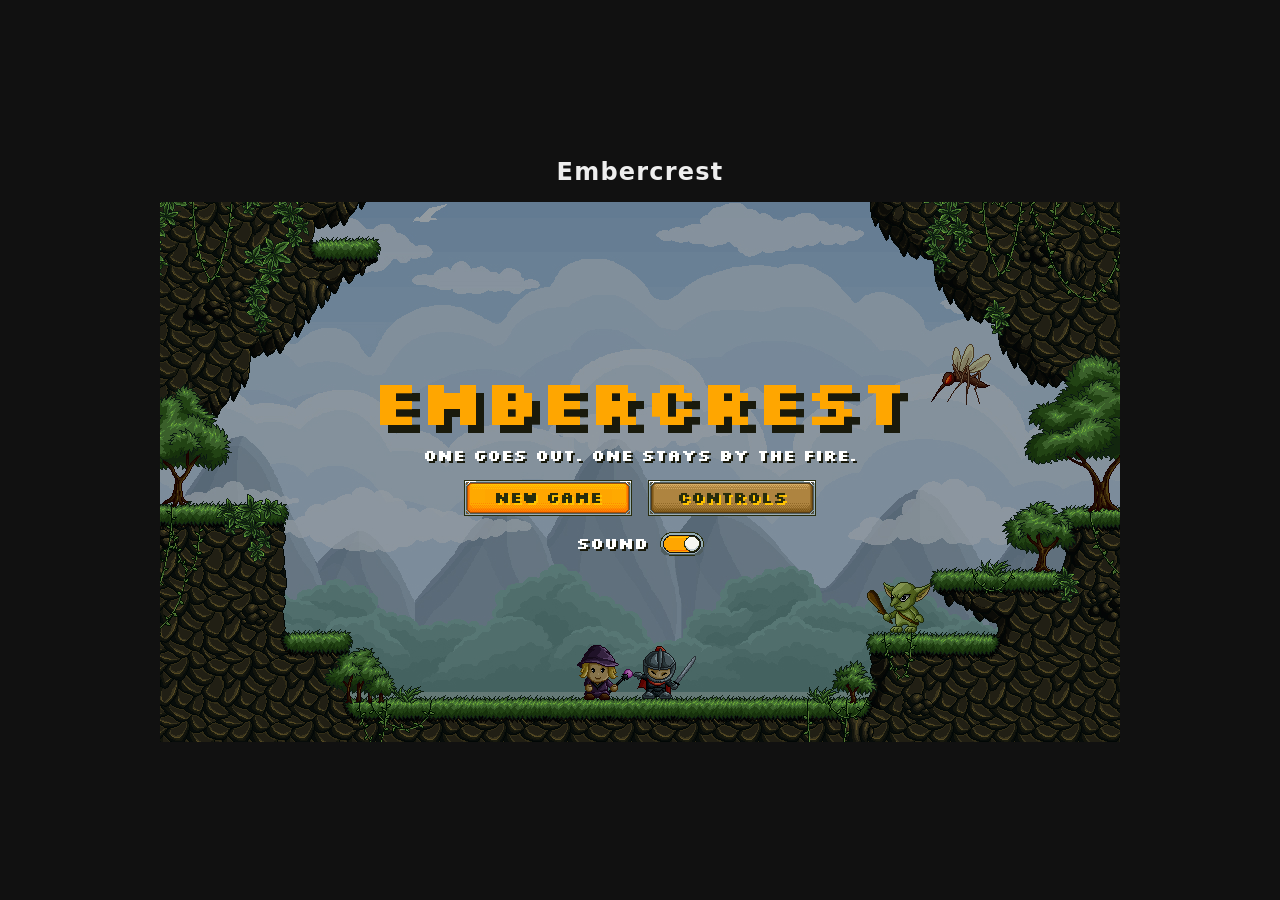
==== index.html @ e057ee61 "feat: add touch controls" ====
<!doctype html>
<html lang="de">
  <head>
    <meta charset="UTF-8" />
    <meta name="viewport" content="width=device-width, initial-scale=1.0" />
    <title>Embercrest</title>
    <link rel="stylesheet" href="./style.css" />
    <script type="module" src="./js/main.js"></script>
  </head>
  <body>
    <main>
      <h1>Embercrest</h1>
      <div class="stage">
        <canvas id="canvas" width="960" height="540">
          Dein Browser unterstützt kein Canvas.
        </canvas>
        <div class="touch-controls">
          <div class="touch-group">
            <button id="touch-left" class="touch-button" aria-label="Move left">
              <img src="./assets/images/ui/touch/left.png" alt="" />
            </button>
            <button
              id="touch-right"
              class="touch-button"
              aria-label="Move right"
            >
              <img src="./assets/images/ui/touch/right.png" alt="" />
            </button>
          </div>
          <div class="touch-group">
            <button id="touch-cancel" class="touch-button" aria-label="Menu">
              <img src="./assets/images/ui/touch/menu.png" alt="" />
            </button>
            <button id="touch-talk" class="touch-button" aria-label="Talk">
              <img src="./assets/images/ui/touch/talk.png" alt="" />
            </button>
            <button id="touch-attack" class="touch-button" aria-label="Attack">
              <img src="./assets/images/ui/touch/attack.png" alt="" />
            </button>
            <button id="touch-jump" class="touch-button" aria-label="Jump">
              <img src="./assets/images/ui/touch/jump.png" alt="" />
            </button>
          </div>
        </div>
      </div>
      <p class="rotate-hint">Please rotate your device.</p>
    </main>
  </body>
</html>
---- style.css ----
@font-face {
  font-family: "Silkscreen";
  src: url("./assets/fonts/silkscreen-regular.ttf") format("truetype");
}

@font-face {
  font-family: "Silkscreen";
  src: url("./assets/fonts/silkscreen-bold.ttf") format("truetype");
  font-weight: 700;
}

*,
*::before,
*::after {
  box-sizing: border-box;
  margin: 0;
  padding: 0;
}

body {
  min-height: 100dvh;
  display: flex;
  align-items: center;
  justify-content: center;
  padding: 1rem;
  background-color: #111;
  color: #eee;
  font-family: system-ui, sans-serif;
}

main {
  width: min(960px, 100%);
  display: flex;
  flex-direction: column;
  align-items: center;
  gap: 1rem;
}

h1 {
  font-size: 1.5rem;
  font-weight: 600;
  letter-spacing: 0.05em;
}

canvas {
  width: 100%;
  height: auto;
  background-color: #000;
  image-rendering: pixelated;
}

.stage {
  position: relative;
  width: 100%;
  display: flex;
}

.touch-controls,
.rotate-hint {
  display: none;
}

.touch-group {
  height: 100%;
  display: flex;
  gap: 2%;
}

.touch-button {
  height: 100%;
  aspect-ratio: 1;
  border: none;
  background: none;
  touch-action: none;
  user-select: none;
  -webkit-touch-callout: none;
}

.touch-button img {
  width: 100%;
  height: 100%;
  image-rendering: pixelated;
  pointer-events: none;
}

@media (pointer: coarse) {
  .touch-controls {
    position: absolute;
    left: 1%;
    right: 1%;
    bottom: 0.5%;
    height: 10.5%;
    display: flex;
    justify-content: space-between;
  }
}

@media (pointer: coarse) and (orientation: landscape) {
  body {
    padding: 0;
    overflow: hidden;
  }

  main {
    width: min(100%, calc(100dvh * 16 / 9));
  }

  h1 {
    display: none;
  }
}

@media (pointer: coarse) and (orientation: portrait) {
  .rotate-hint {
    display: block;
  }
}
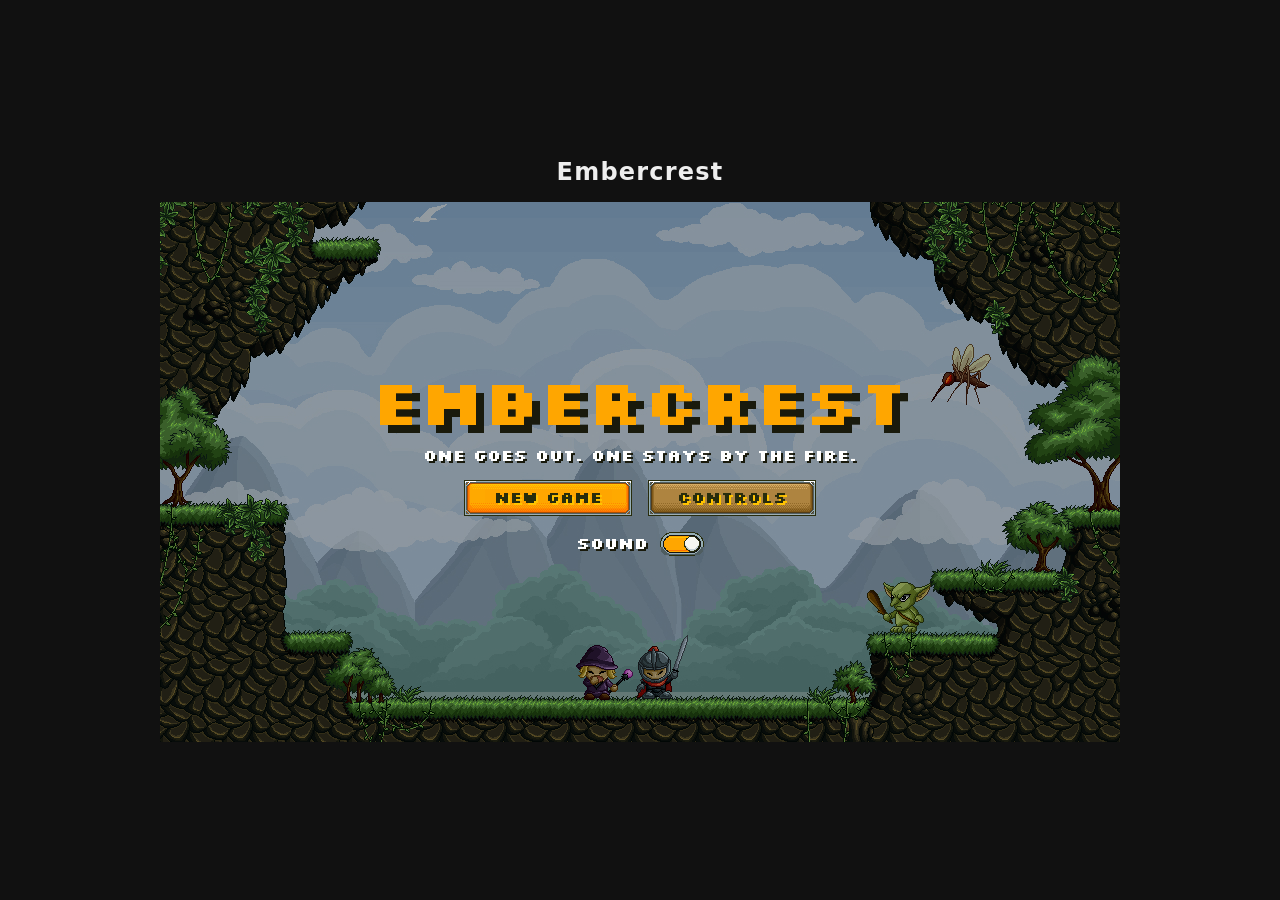
==== commit c4948793: "feat: add save, quest log and loading screen" ====
--- a/index.html
+++ b/index.html
@@ -4,6 +4,7 @@
     <meta charset="UTF-8" />
     <meta name="viewport" content="width=device-width, initial-scale=1.0" />
     <title>Embercrest</title>
+    <link rel="icon" href="./assets/images/hud/portrait-mage.png" />
     <link rel="stylesheet" href="./style.css" />
     <script type="module" src="./js/main.js"></script>
   </head>
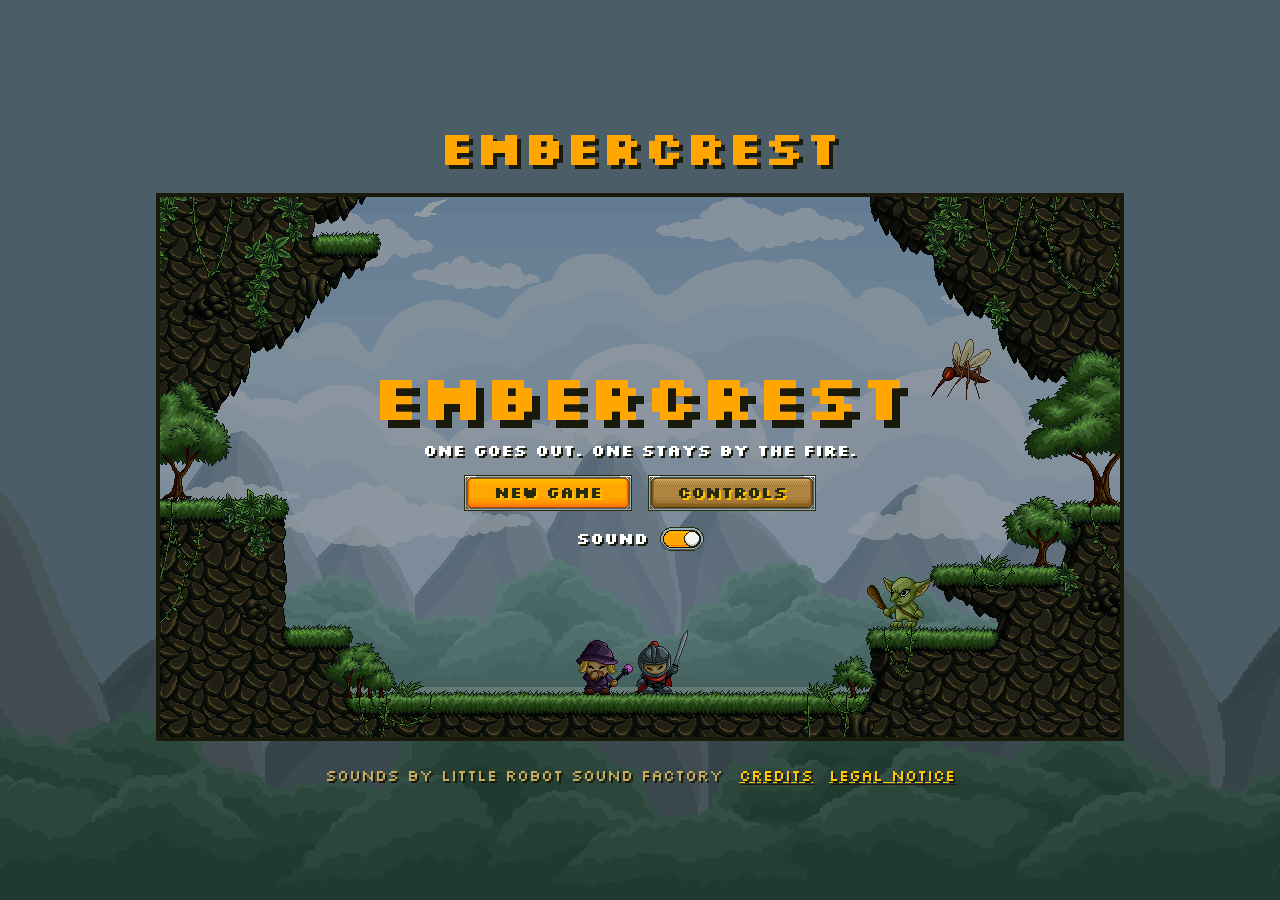
==== commit 1dc3ce2c: "feat: style the page and add a legal notice" ====
--- a/index.html
+++ b/index.html
@@ -8,7 +8,8 @@
     <link rel="stylesheet" href="./style.css" />
     <script type="module" src="./js/main.js"></script>
   </head>
-  <body>
+  <body class="game">
+    <div class="backdrop"></div>
     <main>
       <h1>Embercrest</h1>
       <div class="stage">
@@ -46,5 +47,10 @@
       </div>
       <p class="rotate-hint">Please rotate your device.</p>
     </main>
+    <footer>
+      <p>Sounds by Little Robot Sound Factory</p>
+      <a href="./assets/audio/credits.txt">Credits</a>
+      <a href="./legal-notice.html">Legal notice</a>
+    </footer>
   </body>
 </html>
--- a/style.css
+++ b/style.css
@@ -20,26 +20,46 @@
 body {
   min-height: 100dvh;
   display: flex;
+  flex-direction: column;
   align-items: center;
   justify-content: center;
-  padding: 1rem;
-  background-color: #111;
+  gap: 24px;
+  padding: 16px;
+  background-color: #0b1310;
   color: #eee;
-  font-family: system-ui, sans-serif;
+  font-family: "Silkscreen", monospace;
+}
+
+.backdrop {
+  position: fixed;
+  top: 0;
+  left: 0;
+  width: 100%;
+  height: 100%;
+  z-index: -1;
+  background-color: #accce8;
+  background-image:
+    url("./assets/images/forest/background/trees.png"),
+    url("./assets/images/forest/background/mountains.png");
+  background-size: cover;
+  background-position: center bottom;
+  image-rendering: pixelated;
+  opacity: 0.4;
 }
 
 main {
-  width: min(960px, 100%);
+  width: min(968px, 100%);
   display: flex;
   flex-direction: column;
   align-items: center;
-  gap: 1rem;
+  gap: 16px;
 }
 
 h1 {
-  font-size: 1.5rem;
-  font-weight: 600;
-  letter-spacing: 0.05em;
+  font-size: 48px;
+  font-weight: 700;
+  color: #ffa600;
+  text-shadow: 4px 4px 0 #191a0c;
 }
 
 canvas {
@@ -53,6 +73,32 @@
   position: relative;
   width: 100%;
   display: flex;
+  border: 4px solid #191a0c;
+}
+
+footer {
+  display: flex;
+  flex-wrap: wrap;
+  justify-content: center;
+  gap: 4px 16px;
+  font-size: 16px;
+  color: #c2ab5d;
+  text-shadow: 2px 2px 0 #191a0c;
+  text-align: center;
+}
+
+footer a {
+  color: #ffc500;
+}
+
+.legal {
+  display: flex;
+  flex-direction: column;
+  gap: 16px;
+  font-size: 16px;
+  line-height: 24px;
+  text-align: center;
+  text-shadow: 2px 2px 0 #191a0c;
 }
 
 .touch-controls,
@@ -96,17 +142,22 @@
 }
 
 @media (pointer: coarse) and (orientation: landscape) {
-  body {
+  .game {
     padding: 0;
     overflow: hidden;
   }
 
-  main {
+  .game main {
     width: min(100%, calc(100dvh * 16 / 9));
   }
 
-  h1 {
+  .game h1,
+  .game footer {
     display: none;
+  }
+
+  .stage {
+    border: none;
   }
 }
 
@@ -115,3 +166,9 @@
     display: block;
   }
 }
+
+@media (max-width: 480px) {
+  h1 {
+    font-size: 32px;
+  }
+}
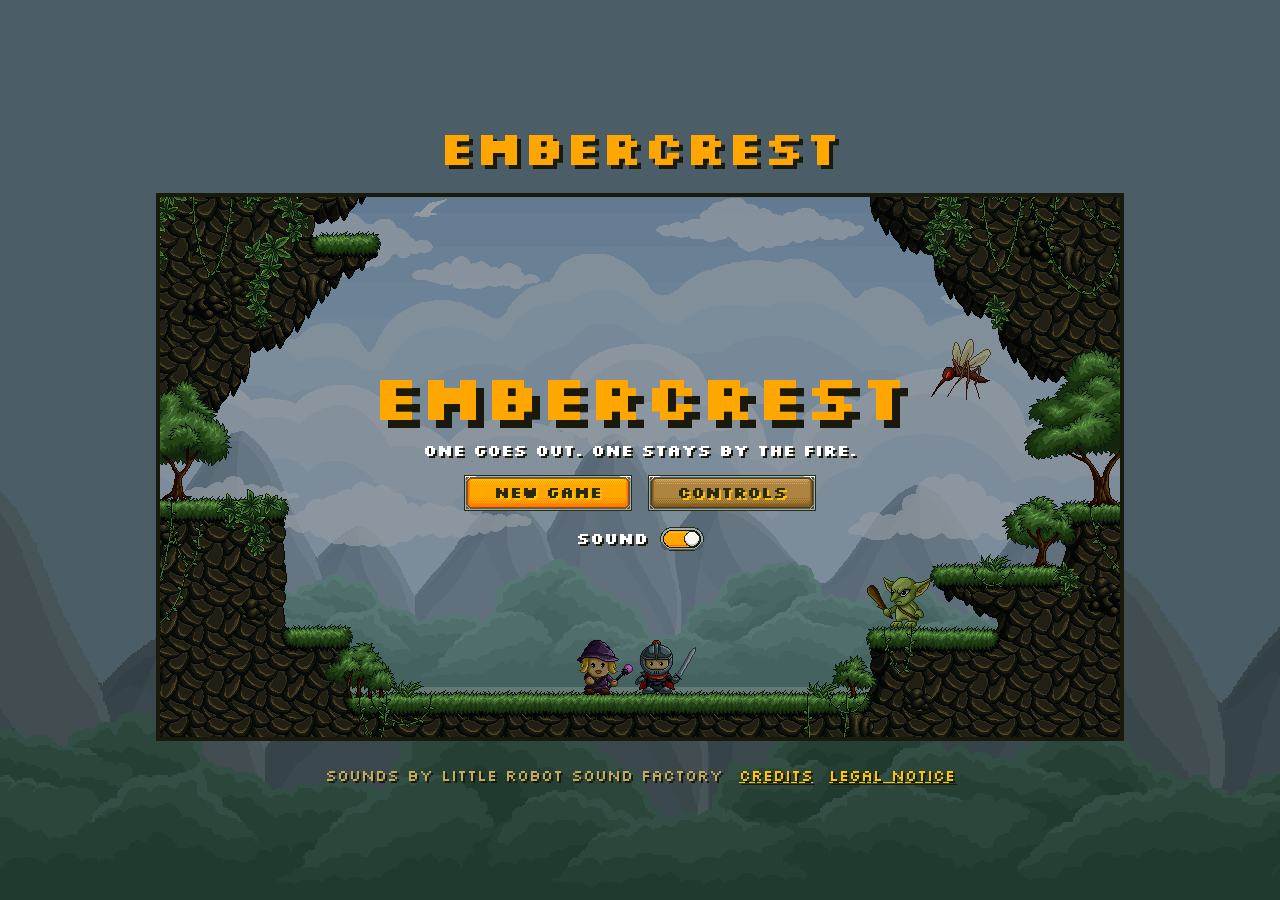
==== commit fc378ffb: "feat: move menu and talk out of the touch row" ====
--- a/index.html
+++ b/index.html
@@ -16,6 +16,20 @@
         <canvas id="canvas" width="960" height="540">
           Dein Browser unterstützt kein Canvas.
         </canvas>
+        <button
+          id="touch-cancel"
+          class="touch-button touch-menu"
+          aria-label="Menu"
+        >
+          <img src="./assets/images/ui/touch/menu.png" alt="" />
+        </button>
+        <button
+          id="touch-talk"
+          class="touch-button touch-talk"
+          aria-label="Talk"
+        >
+          <img src="./assets/images/ui/touch/talk.png" alt="" />
+        </button>
         <div class="touch-controls">
           <div class="touch-group">
             <button id="touch-left" class="touch-button" aria-label="Move left">
@@ -30,11 +44,8 @@
             </button>
           </div>
           <div class="touch-group">
-            <button id="touch-cancel" class="touch-button" aria-label="Menu">
-              <img src="./assets/images/ui/touch/menu.png" alt="" />
-            </button>
-            <button id="touch-talk" class="touch-button" aria-label="Talk">
-              <img src="./assets/images/ui/touch/talk.png" alt="" />
+            <button id="touch-block" class="touch-button" aria-label="Block">
+              <img src="./assets/images/ui/touch/block.png" alt="" />
             </button>
             <button id="touch-attack" class="touch-button" aria-label="Attack">
               <img src="./assets/images/ui/touch/attack.png" alt="" />
--- a/style.css
+++ b/style.css
@@ -102,6 +102,8 @@
 }
 
 .touch-controls,
+.touch-menu,
+.touch-talk,
 .rotate-hint {
   display: none;
 }
@@ -109,7 +111,7 @@
 .touch-group {
   height: 100%;
   display: flex;
-  gap: 2%;
+  gap: 8px;
 }
 
 .touch-button {
@@ -138,6 +140,22 @@
     height: 10.5%;
     display: flex;
     justify-content: space-between;
+  }
+
+  .touch-menu {
+    display: block;
+    position: absolute;
+    top: 8%;
+    right: 1%;
+    height: 10.5%;
+  }
+
+  .touch-talk {
+    display: block;
+    position: absolute;
+    right: 1%;
+    bottom: 13%;
+    height: 10.5%;
   }
 }
 
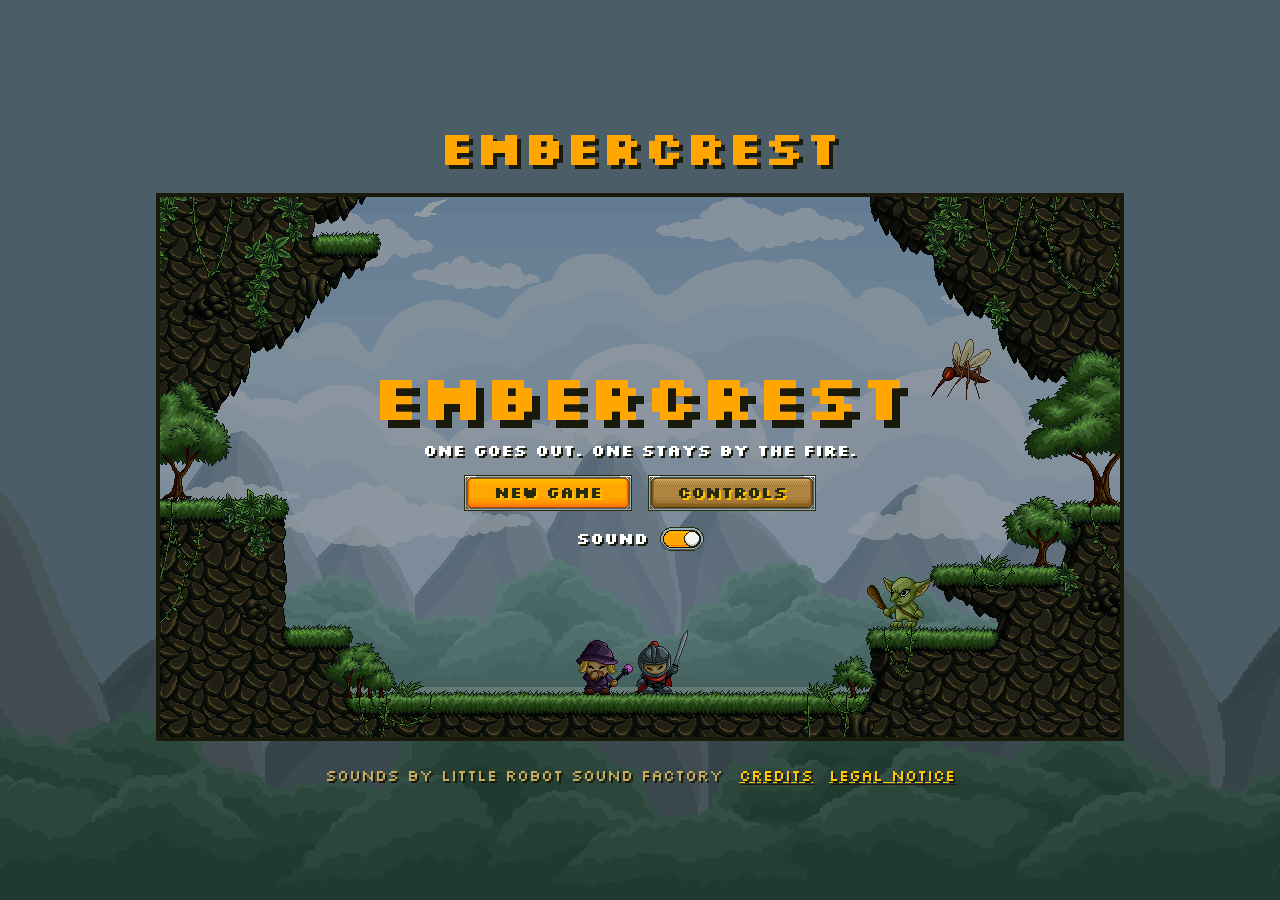
==== commit 510c22cd: "fix: set the page language to English" ====
--- a/index.html
+++ b/index.html
@@ -1,5 +1,5 @@
 <!doctype html>
-<html lang="de">
+<html lang="en">
   <head>
     <meta charset="UTF-8" />
     <meta name="viewport" content="width=device-width, initial-scale=1.0" />
@@ -14,7 +14,7 @@
       <h1>Embercrest</h1>
       <div class="stage">
         <canvas id="canvas" width="960" height="540">
-          Dein Browser unterstützt kein Canvas.
+          Your browser does not support canvas.
         </canvas>
         <button
           id="touch-cancel"
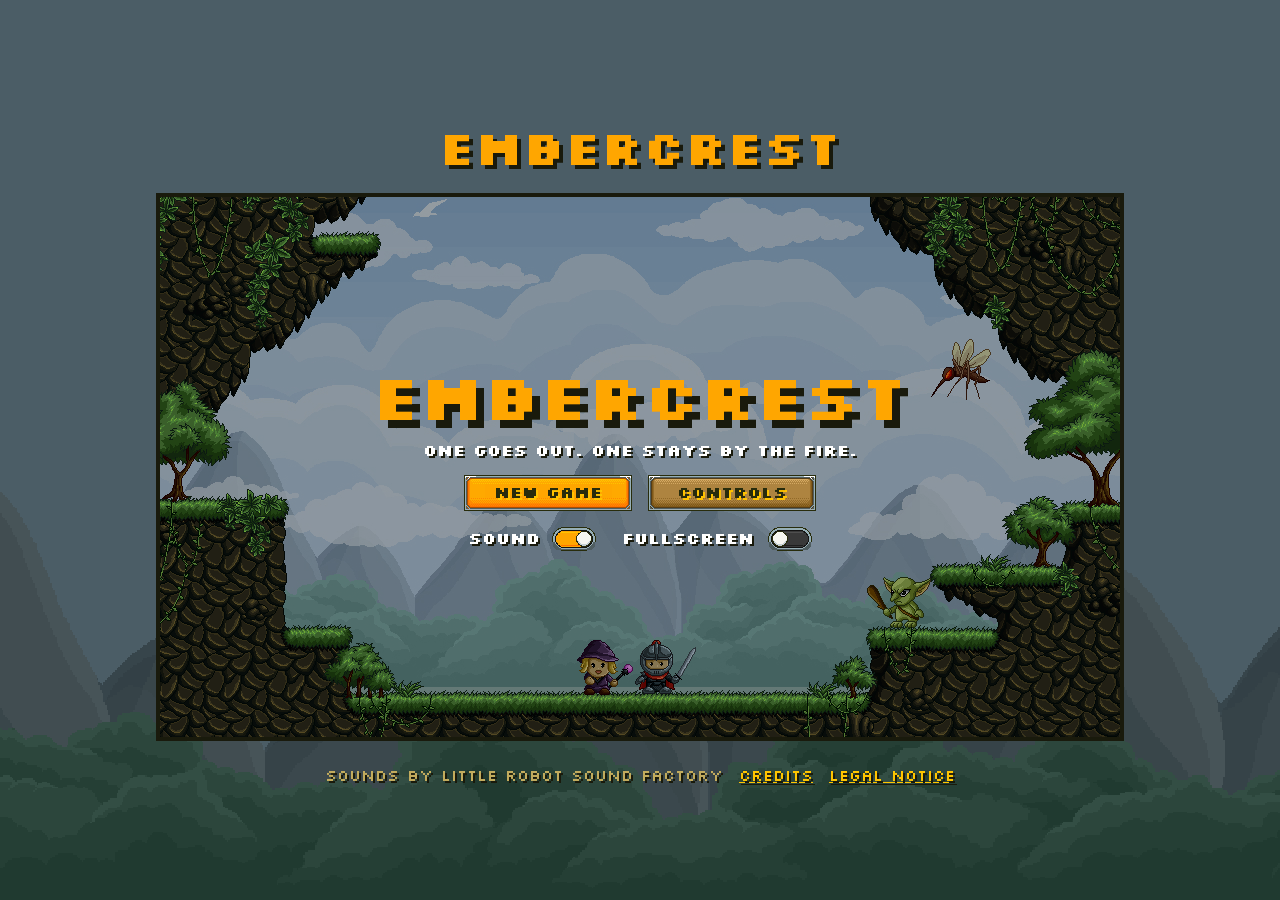
==== commit e5389154: "feat: rework the touch controls for phones" ====
--- a/index.html
+++ b/index.html
@@ -3,56 +3,61 @@
   <head>
     <meta charset="UTF-8" />
     <meta name="viewport" content="width=device-width, initial-scale=1.0" />
+    <meta name="mobile-web-app-capable" content="yes" />
+    <meta name="apple-mobile-web-app-capable" content="yes" />
     <title>Embercrest</title>
     <link rel="icon" href="./assets/images/hud/portrait-mage.png" />
+    <link rel="apple-touch-icon" href="./assets/images/ui/app-icon.png" />
     <link rel="stylesheet" href="./style.css" />
-    <script type="module" src="./js/main.js"></script>
+    <script type="module" src="./script.js"></script>
   </head>
   <body class="game">
     <div class="backdrop"></div>
     <main>
       <h1>Embercrest</h1>
       <div class="stage">
-        <canvas id="canvas" width="960" height="540">
-          Your browser does not support canvas.
-        </canvas>
-        <button
-          id="touch-cancel"
-          class="touch-button touch-menu"
-          aria-label="Menu"
-        >
-          <img src="./assets/images/ui/touch/menu.png" alt="" />
-        </button>
-        <button
-          id="touch-talk"
-          class="touch-button touch-talk"
-          aria-label="Talk"
-        >
-          <img src="./assets/images/ui/touch/talk.png" alt="" />
-        </button>
-        <div class="touch-controls">
-          <div class="touch-group">
-            <button id="touch-left" class="touch-button" aria-label="Move left">
-              <img src="./assets/images/ui/touch/left.png" alt="" />
-            </button>
-            <button
-              id="touch-right"
-              class="touch-button"
-              aria-label="Move right"
-            >
-              <img src="./assets/images/ui/touch/right.png" alt="" />
-            </button>
-          </div>
-          <div class="touch-group">
-            <button id="touch-block" class="touch-button" aria-label="Block">
-              <img src="./assets/images/ui/touch/block.png" alt="" />
-            </button>
-            <button id="touch-attack" class="touch-button" aria-label="Attack">
-              <img src="./assets/images/ui/touch/attack.png" alt="" />
-            </button>
-            <button id="touch-jump" class="touch-button" aria-label="Jump">
-              <img src="./assets/images/ui/touch/jump.png" alt="" />
-            </button>
+        <div class="screen">
+          <canvas id="canvas" width="960" height="540">
+            Your browser does not support canvas.
+          </canvas>
+          <button
+            id="touch-cancel"
+            class="touch-button touch-menu"
+            aria-label="Menu"
+          >
+            <img src="./assets/images/ui/touch/menu.png" alt="" />
+          </button>
+          <div class="touch-controls">
+            <div id="touch-pad" class="touch-group">
+              <button class="touch-button" aria-label="Move left">
+                <img src="./assets/images/ui/touch/left.png" alt="" />
+              </button>
+              <button class="touch-button" aria-label="Move right">
+                <img src="./assets/images/ui/touch/right.png" alt="" />
+              </button>
+            </div>
+            <div class="touch-group">
+              <button
+                id="touch-talk"
+                class="touch-button touch-talk"
+                aria-label="Talk"
+              >
+                <img src="./assets/images/ui/touch/talk.png" alt="" />
+              </button>
+              <button id="touch-block" class="touch-button" aria-label="Block">
+                <img src="./assets/images/ui/touch/block.png" alt="" />
+              </button>
+              <button
+                id="touch-attack"
+                class="touch-button"
+                aria-label="Attack"
+              >
+                <img src="./assets/images/ui/touch/attack.png" alt="" />
+              </button>
+              <button id="touch-jump" class="touch-button" aria-label="Jump">
+                <img src="./assets/images/ui/touch/jump.png" alt="" />
+              </button>
+            </div>
           </div>
         </div>
       </div>
--- a/style.css
+++ b/style.css
@@ -55,6 +55,10 @@
   gap: 16px;
 }
 
+.game main {
+  width: min(968px, 100%, calc((100dvh - 158px) * 16 / 9));
+}
+
 h1 {
   font-size: 48px;
   font-weight: 700;
@@ -63,17 +67,29 @@
 }
 
 canvas {
-  width: 100%;
+  width: min(100%, calc(100dvh * 16 / 9));
   height: auto;
   background-color: #000;
   image-rendering: pixelated;
 }
 
 .stage {
+  width: 100%;
+  display: flex;
+  border: 4px solid #191a0c;
+}
+
+.stage:fullscreen {
+  align-items: center;
+  border: none;
+  background-color: #000;
+}
+
+.screen {
   position: relative;
   width: 100%;
   display: flex;
-  border: 4px solid #191a0c;
+  justify-content: center;
 }
 
 footer {
@@ -109,9 +125,11 @@
 }
 
 .touch-group {
-  height: 100%;
-  display: flex;
-  gap: 8px;
+  position: relative;
+  height: 100%;
+  display: flex;
+  gap: 16px;
+  pointer-events: auto;
 }
 
 .touch-button {
@@ -132,30 +150,36 @@
 }
 
 @media (pointer: coarse) {
+  .screen {
+    touch-action: none;
+  }
+
+  .touch-controls,
+  .touch-menu {
+    position: absolute;
+    height: clamp(10.5%, calc((100vw - 100dvh * 16 / 9) / 2 - 8px), 16%);
+  }
+
   .touch-controls {
-    position: absolute;
-    left: 1%;
-    right: 1%;
+    left: 8px;
+    right: 8px;
     bottom: 0.5%;
-    height: 10.5%;
     display: flex;
     justify-content: space-between;
+    pointer-events: none;
   }
 
   .touch-menu {
     display: block;
-    position: absolute;
     top: 8%;
-    right: 1%;
-    height: 10.5%;
+    right: 8px;
   }
 
   .touch-talk {
     display: block;
     position: absolute;
-    right: 1%;
-    bottom: 13%;
-    height: 10.5%;
+    right: 0;
+    bottom: calc(100% + 16px);
   }
 }
 
@@ -166,7 +190,7 @@
   }
 
   .game main {
-    width: min(100%, calc(100dvh * 16 / 9));
+    width: 100%;
   }
 
   .game h1,
@@ -180,8 +204,16 @@
 }
 
 @media (pointer: coarse) and (orientation: portrait) {
+  .game .stage {
+    display: none;
+  }
+
   .rotate-hint {
     display: block;
+    font-size: 24px;
+    line-height: 32px;
+    text-align: center;
+    text-shadow: 2px 2px 0 #191a0c;
   }
 }
 
